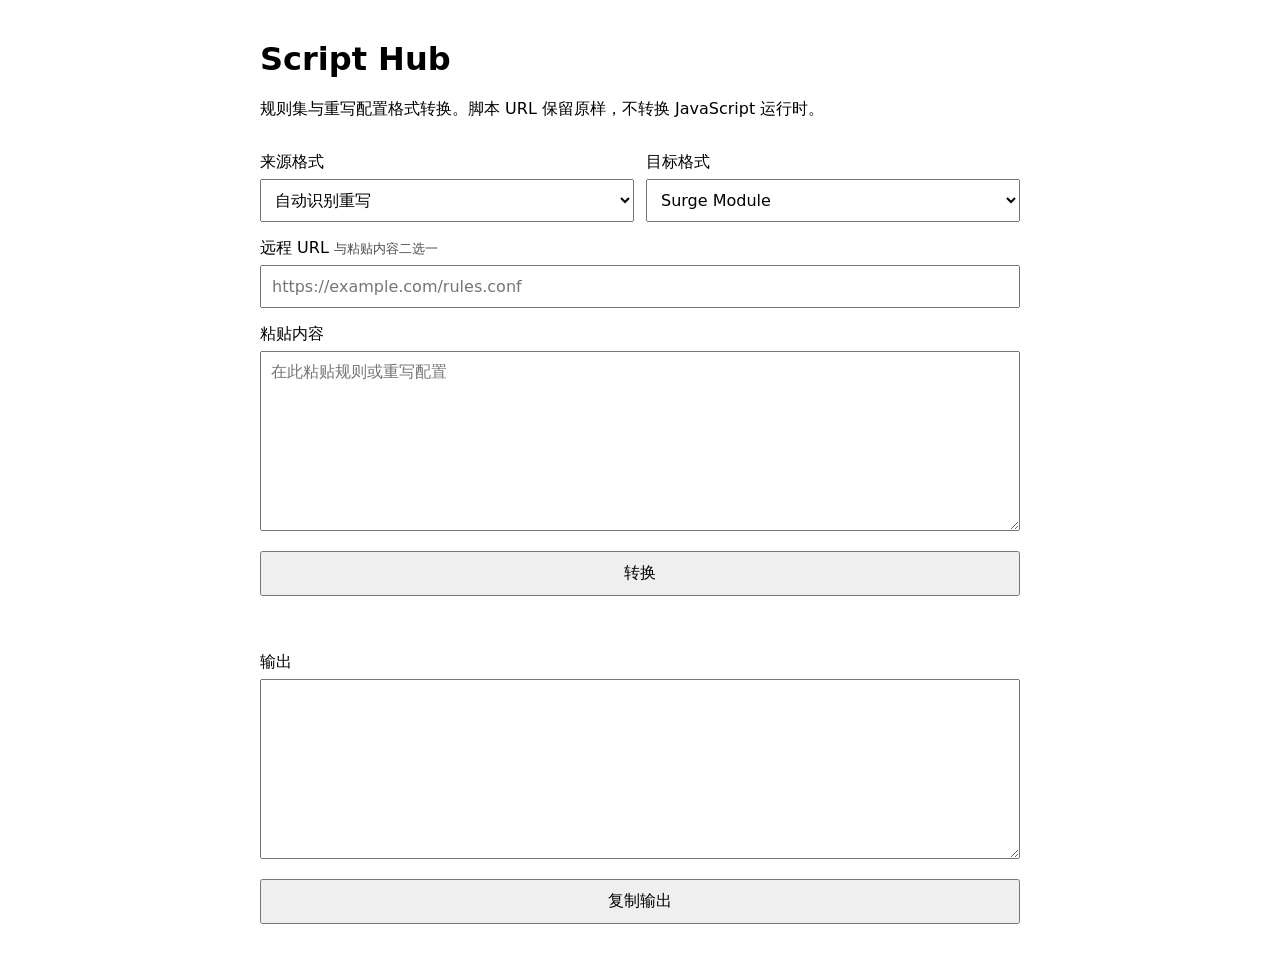
==== internal/frontend/index.html @ 1ce51b29 "refactor: focus on rule and rewrite conversion" ====
<!doctype html>
<html lang="zh-CN">
<head>
<meta charset="utf-8">
<meta name="viewport" content="width=device-width,initial-scale=1">
<title>Script Hub</title>
<style>
:root{color-scheme:light dark;font:16px system-ui,sans-serif}body{max-width:760px;margin:40px auto;padding:0 16px}label{display:block;margin:16px 0 6px}select,input,textarea,button{box-sizing:border-box;width:100%;font:inherit;padding:10px}textarea{min-height:180px;font-family:ui-monospace,monospace}button{margin-top:16px;cursor:pointer}small{opacity:.7}.row{display:grid;grid-template-columns:1fr 1fr;gap:12px}#status{min-height:1.5em;color:#b44}@media(max-width:540px){.row{grid-template-columns:1fr}}
</style>
</head>
<body>
<h1>Script Hub</h1>
<p>规则集与重写配置格式转换。脚本 URL 保留原样，不转换 JavaScript 运行时。</p>
<div class="row">
<div><label for="source">来源格式</label><select id="source"><option value="all-module">自动识别重写</option><option value="qx-rewrite">QX Rewrite</option><option value="surge-module">Surge Module</option><option value="loon-plugin">Loon Plugin</option><option value="rule-set">规则集</option></select></div>
<div><label for="target">目标格式</label><select id="target"><option value="surge-module">Surge Module</option><option value="loon-plugin">Loon Plugin</option><option value="stash-stoverride">Stash Override</option><option value="shadowrocket-module">Shadowrocket Module</option></select></div>
</div>
<label for="url">远程 URL <small>与粘贴内容二选一</small></label><input id="url" type="url" placeholder="https://example.com/rules.conf">
<label for="input">粘贴内容</label><textarea id="input" placeholder="在此粘贴规则或重写配置"></textarea>
<button id="convert">转换</button><p id="status" role="status"></p>
<label for="output">输出</label><textarea id="output" readonly></textarea>
<button id="copy" type="button">复制输出</button>
<script>
const base='__BASE_URL__';
const source=document.querySelector('#source'),target=document.querySelector('#target');
const targets={module:['surge-module','loon-plugin','stash-stoverride','shadowrocket-module'],rule:['surge-rule-set','loon-rule-set','stash-rule-set','shadowrocket-rule-set','surge-domain-set','stash-domain-set']};
function setTargets(){const values=source.value==='rule-set'?targets.rule:targets.module;target.replaceChildren(...values.map(value=>{const o=document.createElement('option');o.value=value;o.textContent=value;return o}))}source.addEventListener('change',setTargets);
document.querySelector('#convert').addEventListener('click',async()=>{const status=document.querySelector('#status'),output=document.querySelector('#output'),text=document.querySelector('#input').value.trim(),remote=document.querySelector('#url').value.trim();status.textContent='';output.value='';if(!text&&!remote){status.textContent='请输入 URL 或粘贴内容';return}if(remote){try{const u=new URL(remote);if(!['http:','https:'].includes(u.protocol))throw 0}catch{status.textContent='URL 必须使用 http 或 https';return}}const input=remote||'http://local.text';const q=new URLSearchParams({type:source.value,target:target.value});if(text)q.set('localtext',text);try{const r=await fetch(`${base}/file/_start_/${encodeURIComponent(input)}/_end_/?${q}`);const body=await r.text();if(!r.ok)throw new Error(body||`HTTP ${r.status}`);output.value=body}catch(e){status.textContent=e.message}});
document.querySelector('#copy').addEventListener('click',async()=>{await navigator.clipboard.writeText(document.querySelector('#output').value);document.querySelector('#status').textContent='已复制'});
</script>
</body>
</html>
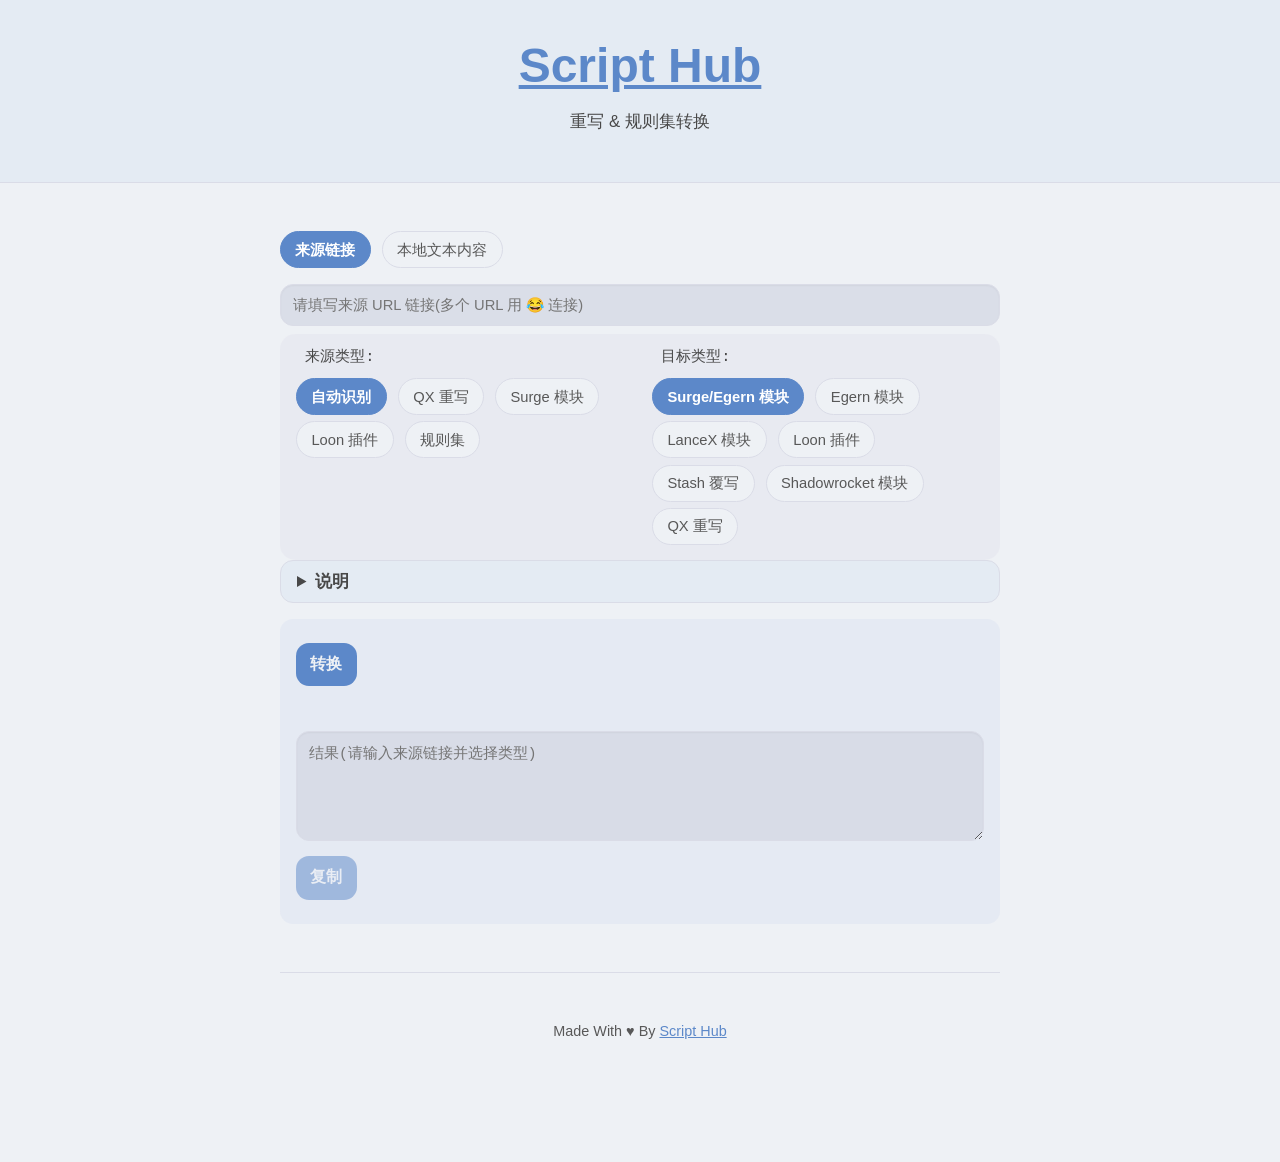
==== commit 2b5013e1: "feat(rewrite): complete cross-client plugin conversion matrix Add Egern and LanceX as Surge-compatib" ====
--- a/internal/frontend/index.html
+++ b/internal/frontend/index.html
@@ -1,32 +1,376 @@
 <!doctype html>
 <html lang="zh-CN">
+
 <head>
 <meta charset="utf-8">
-<meta name="viewport" content="width=device-width,initial-scale=1">
+<meta name="viewport" content="width=device-width, initial-scale=1, shrink-to-fit=no">
+<meta name="apple-mobile-web-app-capable" content="yes">
+<link rel="icon" type="image/png" href="https://raw.githubusercontent.com/Script-Hub-Org/Script-Hub/main/assets/icon.png">
 <title>Script Hub</title>
 <style>
-:root{color-scheme:light dark;font:16px system-ui,sans-serif}body{max-width:760px;margin:40px auto;padding:0 16px}label{display:block;margin:16px 0 6px}select,input,textarea,button{box-sizing:border-box;width:100%;font:inherit;padding:10px}textarea{min-height:180px;font-family:ui-monospace,monospace}button{margin-top:16px;cursor:pointer}small{opacity:.7}.row{display:grid;grid-template-columns:1fr 1fr;gap:12px}#status{min-height:1.5em;color:#b44}@media(max-width:540px){.row{grid-template-columns:1fr}}
+/* 基于上游 Script-Hub 的 Simple.css 主题变量 */
+:root {
+  --sans-font: -apple-system, BlinkMacSystemFont, "Avenir Next", Avenir,
+    "Nimbus Sans L", Roboto, "Noto Sans", "Segoe UI", Arial, Helvetica,
+    "Helvetica Neue", sans-serif;
+  --mono-font: Consolas, Menlo, Monaco, "Andale Mono", "Ubuntu Mono", monospace;
+  --standard-border-radius: 13px;
+  --bg: #eef1f5;
+  --kbg: #6e8ed712;
+  --accent-bg: #d8e3f17a;
+  --text: #484848;
+  --text-light: #585858;
+  --border: #dadce7;
+  --accent: #5c88c9;
+  --selectc: #e4e4ee85;
+  --inputs: #d2d7e2b0;
+  --error: #a64242;
+  --disabled: #efefef;
+  color-scheme: light dark;
+}
+@media (prefers-color-scheme: dark) {
+  :root {
+    --bg: #1f222a;
+    --kbg: #b3c5e114;
+    --accent-bg: #2a32469c;
+    --text: #d3cdcd;
+    --text-light: #ababab;
+    --border: #414146;
+    --accent: #9093ce;
+    --selectc: #1f1f21;
+    --inputs: #41414657;
+    --error: #e69b9b;
+    --disabled: #2a2a2f;
+  }
+}
+* { box-sizing: border-box; }
+html { font-family: var(--sans-font); scroll-behavior: smooth; }
+body {
+  display: grid;
+  grid-template-columns: 1fr min(45rem, 92%) 1fr;
+  margin: 0;
+  color: var(--text);
+  background: var(--bg);
+  font-size: 1.05rem;
+  line-height: 1.5;
+}
+body > * { grid-column: 2; }
+h1 { font-size: 3rem; line-height: 1.1; margin: 1rem auto; }
+h2 { font-size: 1.25rem; margin: 0 0 0.5rem; line-height: 1.2; }
+p { max-width: 40rem; margin: 1rem auto; }
+a { color: var(--accent); }
+code { font-family: var(--mono-font); background: var(--kbg); border-radius: 5px; padding: 0.1rem 0.3rem; font-size: 0.92em; }
+
+body > header {
+  grid-column: 1 / -1;
+  background-color: var(--accent-bg);
+  border-bottom: 1px solid var(--border);
+  text-align: center;
+  padding: 0 0.5rem 2rem;
+}
+body > header h1 { margin-top: 40px; }
+header > nav a, header > nav a:visited {
+  margin: 0 0.5rem 1rem;
+  border: 1px solid var(--border);
+  border-radius: var(--standard-border-radius);
+  color: var(--text);
+  display: inline-block;
+  padding: 0.1rem 1rem;
+  text-decoration: none;
+}
+
+main { padding-top: 1.5rem; }
+
+textarea, input[type="url"] {
+  width: 100%;
+  font-family: var(--mono-font);
+  font-size: 0.92rem;
+  background: var(--inputs);
+  color: var(--text);
+  border: 1px solid var(--border);
+  border-radius: var(--standard-border-radius);
+  padding: 0.75rem;
+  box-shadow: inset 0 1px 2px #0000000b;
+}
+textarea { min-height: 110px; max-height: 500px; overflow-y: auto; resize: vertical; line-height: 1.45; }
+input[type="url"] { font-family: var(--sans-font); }
+input:focus-visible, textarea:focus-visible { outline: 2px solid var(--accent); outline-offset: 1px; }
+
+aside, details, pre, progress {
+  background-color: var(--accent-bg);
+  border: 1px solid var(--border);
+  border-radius: var(--standard-border-radius);
+  margin-bottom: 1rem;
+}
+details { padding: 0.5rem 1rem; }
+details > summary { cursor: pointer; font-weight: 600; }
+
+/* 胶囊式单选标签（隐藏原生圆点，点击整片胶囊切换） */
+input[type="radio"] {
+  position: absolute;
+  width: 1px; height: 1px;
+  margin: -1px; padding: 0; border: 0;
+  clip: rect(0 0 0 0); clip-path: inset(50%);
+  overflow: hidden; white-space: nowrap;
+}
+input[type="radio"]:focus-visible + .radio-label {
+  outline: 2px solid var(--accent);
+  outline-offset: 2px;
+}
+input[type="radio"]:disabled + .radio-label { opacity: 0.5; cursor: not-allowed; }
+.radio-label {
+  display: inline-block;
+  margin: 0.2rem 0.4rem 0.2rem 0;
+  padding: 0.4rem 0.9rem;
+  border: 1px solid var(--border);
+  border-radius: 999px;
+  background: var(--bg);
+  color: var(--text-light);
+  font-size: 0.92rem;
+  font-weight: 500;
+  cursor: pointer;
+  user-select: none;
+  transition: background 0.1s, color 0.1s, border-color 0.1s;
+}
+.radio-label:hover { border-color: var(--accent); color: var(--text); }
+input[type="radio"]:checked + .radio-label {
+  border-color: var(--accent);
+  background: var(--accent);
+  color: #fff;
+  font-weight: 600;
+}
+
+/* 来源/目标 两栏容器 */
+.flex-container {
+  background: var(--selectc);
+  display: flex;
+  flex-wrap: wrap;
+  border-radius: 15px;
+  padding: 0.75rem 1rem;
+  margin-top: 0.5rem;
+  gap: 1.5rem;
+}
+.flex-container > div { flex: 1 1 220px; }
+.flex-container code { display: block; margin-bottom: 0.35rem; background: none; padding: 0; }
+.mode-group[hidden], .target-group[hidden] { display: none; }
+
+/* 按钮 */
+button {
+  border: none;
+  border-radius: var(--standard-border-radius);
+  background: var(--accent);
+  font-size: 1rem;
+  color: var(--bg);
+  padding: 0.7rem 0.9rem;
+  margin: 0.5rem 0;
+  font-family: inherit;
+  font-weight: 700;
+  cursor: pointer;
+}
+button:hover:not(:disabled) { filter: brightness(1.15); }
+button:focus-visible { outline: 2px solid var(--accent); outline-offset: 1px; }
+button:disabled { opacity: 0.5; cursor: not-allowed; }
+
+#status { min-height: 1.4em; margin: 0.5rem 0; color: var(--text-light); font-size: 0.92rem; }
+#status.error { color: var(--error); }
+
+body > footer {
+  margin-top: 3rem;
+  padding: 2rem 1rem 1.5rem;
+  color: var(--text-light);
+  font-size: 0.9rem;
+  text-align: center;
+  border-top: 1px solid var(--border);
+}
+
+@media (max-width: 720px) {
+  h1 { font-size: 2.5rem; }
+  .flex-container > div { flex-basis: 100%; }
+}
 </style>
 </head>
-<body>
-<h1>Script Hub</h1>
-<p>规则集与重写配置格式转换。脚本 URL 保留原样，不转换 JavaScript 运行时。</p>
-<div class="row">
-<div><label for="source">来源格式</label><select id="source"><option value="all-module">自动识别重写</option><option value="qx-rewrite">QX Rewrite</option><option value="surge-module">Surge Module</option><option value="loon-plugin">Loon Plugin</option><option value="rule-set">规则集</option></select></div>
-<div><label for="target">目标格式</label><select id="target"><option value="surge-module">Surge Module</option><option value="loon-plugin">Loon Plugin</option><option value="stash-stoverride">Stash Override</option><option value="shadowrocket-module">Shadowrocket Module</option></select></div>
-</div>
-<label for="url">远程 URL <small>与粘贴内容二选一</small></label><input id="url" type="url" placeholder="https://example.com/rules.conf">
-<label for="input">粘贴内容</label><textarea id="input" placeholder="在此粘贴规则或重写配置"></textarea>
-<button id="convert">转换</button><p id="status" role="status"></p>
-<label for="output">输出</label><textarea id="output" readonly></textarea>
-<button id="copy" type="button">复制输出</button>
+
+<body style="margin-bottom: 80px;">
+
+<header>
+  <a href="https://github.com/Script-Hub-Org/Script-Hub"><h1 style="margin-bottom: 0;">Script Hub</h1></a>
+  <p>重写 &amp; 规则集转换</p>
+</header>
+
+<main>
+  <div id="app">
+    <div style="margin-top: 30px;">
+      <span style="position: relative; top: -9px;" id="input-types">
+        <input type="radio" id="input-type-remote-url" name="input-mode" value="url" checked>
+        <label for="input-type-remote-url" class="radio-label">来源链接</label>
+        <input type="radio" id="input-type-local-text" name="input-mode" value="text">
+        <label for="input-type-local-text" class="radio-label">本地文本内容</label>
+      </span>
+      <div id="url-content" class="mode-group" style="margin-top: 4px;">
+        <input id="src" type="url" inputmode="url" placeholder="请填写来源 URL 链接(多个 URL 用 😂 连接)">
+      </div>
+      <textarea id="text-content" class="mode-group" hidden placeholder="请填写本地文件内容"></textarea>
+    </div>
+
+    <div class="flex-container">
+      <div>
+        <code>&nbsp;来源类型: </code>
+        <div id="source-types">
+          <input type="radio" id="type-all-module" name="source" value="all-module" checked>
+          <label for="type-all-module" class="radio-label">自动识别</label>
+          <input type="radio" id="type-qx-rewrite" name="source" value="qx-rewrite">
+          <label for="type-qx-rewrite" class="radio-label">QX 重写</label>
+          <input type="radio" id="type-surge-module" name="source" value="surge-module">
+          <label for="type-surge-module" class="radio-label">Surge 模块</label>
+          <input type="radio" id="type-loon-plugin" name="source" value="loon-plugin">
+          <label for="type-loon-plugin" class="radio-label">Loon 插件</label>
+          <input type="radio" id="type-rule-set" name="source" value="rule-set">
+          <label for="type-rule-set" class="radio-label">规则集</label>
+        </div>
+      </div>
+
+      <div>
+        <code>&nbsp;目标类型: </code>
+        <div id="module-targets" class="target-group">
+          <input type="radio" id="target-surge-module" name="target" value="surge-module" checked>
+          <label for="target-surge-module" class="radio-label">Surge/Egern 模块</label>
+          <input type="radio" id="target-egern-module" name="target" value="egern-module">
+          <label for="target-egern-module" class="radio-label">Egern 模块</label>
+          <input type="radio" id="target-lancex-module" name="target" value="lancex-module">
+          <label for="target-lancex-module" class="radio-label">LanceX 模块</label>
+          <input type="radio" id="target-loon-plugin" name="target" value="loon-plugin">
+          <label for="target-loon-plugin" class="radio-label">Loon 插件</label>
+          <input type="radio" id="target-stash-stoverride" name="target" value="stash-stoverride">
+          <label for="target-stash-stoverride" class="radio-label">Stash 覆写</label>
+          <input type="radio" id="target-shadowrocket-module" name="target" value="shadowrocket-module">
+          <label for="target-shadowrocket-module" class="radio-label">Shadowrocket 模块</label>
+          <input type="radio" id="target-qx-rewrite" name="target" value="qx-rewrite">
+          <label for="target-qx-rewrite" class="radio-label">QX 重写</label>
+        </div>
+        <div id="rule-targets" class="target-group" hidden>
+          <input type="radio" id="target-surge-rule-set" name="target" value="surge-rule-set">
+          <label for="target-surge-rule-set" class="radio-label">规则集(Surge)</label>
+          <input type="radio" id="target-loon-rule-set" name="target" value="loon-rule-set">
+          <label for="target-loon-rule-set" class="radio-label">规则集(Loon)</label>
+          <input type="radio" id="target-stash-rule-set" name="target" value="stash-rule-set">
+          <label for="target-stash-rule-set" class="radio-label">规则集(Stash)</label>
+          <input type="radio" id="target-shadowrocket-rule-set" name="target" value="shadowrocket-rule-set">
+          <label for="target-shadowrocket-rule-set" class="radio-label">规则集(Shadowrocket)</label>
+          <input type="radio" id="target-egern-rule-set" name="target" value="egern-rule-set">
+          <label for="target-egern-rule-set" class="radio-label">规则集(Egern)</label>
+          <input type="radio" id="target-lancex-rule-set" name="target" value="lancex-rule-set">
+          <label for="target-lancex-rule-set" class="radio-label">规则集(LanceX)</label>
+          <input type="radio" id="target-surge-domain-set" name="target" value="surge-domain-set">
+          <label for="target-surge-domain-set" class="radio-label">域名集(Surge)</label>
+          <input type="radio" id="target-surge-domain-set2" name="target" value="surge-domain-set2">
+          <label for="target-surge-domain-set2" class="radio-label">非域名集剩余规则(Surge)</label>
+          <input type="radio" id="target-stash-domain-set" name="target" value="stash-domain-set">
+          <label for="target-stash-domain-set" class="radio-label">域名集(Stash)</label>
+          <input type="radio" id="target-stash-domain-set2" name="target" value="stash-domain-set2">
+          <label for="target-stash-domain-set2" class="radio-label">非域名集剩余规则(Stash)</label>
+        </div>
+      </div>
+    </div>
+
+    <details>
+      <summary>说明</summary>
+      <span>脚本 URL 保留原样，不转换 JavaScript 运行时。选择「规则集」来源时，目标类型会自动切换到规则集组。</span>
+    </details>
+
+    <div style="padding: 1rem; margin-top: 1rem; background-color: var(--kbg); border-radius: var(--standard-border-radius);">
+      <button id="convert" type="button">转换</button>
+      <p id="status" role="status" aria-live="polite"></p>
+      <textarea id="result" readonly placeholder="结果(请输入来源链接并选择类型)"></textarea>
+      <div>
+        <button id="copy" type="button" disabled>复制</button>
+      </div>
+    </div>
+  </div>
+</main>
+
+<footer>
+  <p>Made With &hearts; By <a href="https://github.com/Script-Hub-Org/Script-Hub">Script Hub</a></p>
+</footer>
+
 <script>
 const base='__BASE_URL__';
-const source=document.querySelector('#source'),target=document.querySelector('#target');
-const targets={module:['surge-module','loon-plugin','stash-stoverride','shadowrocket-module'],rule:['surge-rule-set','loon-rule-set','stash-rule-set','shadowrocket-rule-set','surge-domain-set','stash-domain-set']};
-function setTargets(){const values=source.value==='rule-set'?targets.rule:targets.module;target.replaceChildren(...values.map(value=>{const o=document.createElement('option');o.value=value;o.textContent=value;return o}))}source.addEventListener('change',setTargets);
-document.querySelector('#convert').addEventListener('click',async()=>{const status=document.querySelector('#status'),output=document.querySelector('#output'),text=document.querySelector('#input').value.trim(),remote=document.querySelector('#url').value.trim();status.textContent='';output.value='';if(!text&&!remote){status.textContent='请输入 URL 或粘贴内容';return}if(remote){try{const u=new URL(remote);if(!['http:','https:'].includes(u.protocol))throw 0}catch{status.textContent='URL 必须使用 http 或 https';return}}const input=remote||'http://local.text';const q=new URLSearchParams({type:source.value,target:target.value});if(text)q.set('localtext',text);try{const r=await fetch(`${base}/file/_start_/${encodeURIComponent(input)}/_end_/?${q}`);const body=await r.text();if(!r.ok)throw new Error(body||`HTTP ${r.status}`);output.value=body}catch(e){status.textContent=e.message}});
-document.querySelector('#copy').addEventListener('click',async()=>{await navigator.clipboard.writeText(document.querySelector('#output').value);document.querySelector('#status').textContent='已复制'});
+const $ = selector => document.querySelector(selector);
+const status = $('#status'), result = $('#result'), convert = $('#convert'), copy = $('#copy');
+function setStatus(message, error = false) {
+  status.textContent = message;
+  status.classList.toggle('error', error);
+}
+function setInputMode() {
+  const textMode = document.querySelector('input[name="input-mode"]:checked').value === 'text';
+  $('#url-content').hidden = textMode;
+  $('#text-content').hidden = !textMode;
+}
+function setTargets() {
+  const rules = document.querySelector('input[name="source"]:checked').value === 'rule-set';
+  $('#module-targets').hidden = rules;
+  $('#rule-targets').hidden = !rules;
+  const group = rules ? $('#rule-targets') : $('#module-targets');
+  const first = group.querySelector('input[type="radio"]');
+  if (first) first.checked = true;
+}
+document.querySelectorAll('input[name="input-mode"]').forEach(input => input.addEventListener('change', setInputMode));
+document.querySelectorAll('input[name="source"]').forEach(input => input.addEventListener('change', setTargets));
+
+convert.addEventListener('click', async () => {
+  const textMode = document.querySelector('input[name="input-mode"]:checked').value === 'text';
+  const text = $('#text-content').value.trim();
+  const remote = $('#src').value.trim();
+  const value = textMode ? text : remote;
+  setStatus('');
+  result.value = '';
+  copy.disabled = true;
+  if (!value) {
+    setStatus(textMode ? '请填写本地文件内容' : '请填写来源 URL 链接', true);
+    return;
+  }
+  if (!textMode) {
+    try {
+      const url = new URL(remote);
+      if (!['http:', 'https:'].includes(url.protocol)) throw new Error();
+    } catch {
+      setStatus('URL 必须使用 http 或 https 协议', true);
+      return;
+    }
+  }
+  const input = textMode ? 'http://local.text' : remote;
+  const type = document.querySelector('input[name="source"]:checked').value;
+  const target = document.querySelector('input[name="target"]:checked').value;
+  const query = new URLSearchParams({ type, target });
+  if (textMode) query.set('localtext', text);
+  convert.disabled = true;
+  convert.textContent = '转换中…';
+  setStatus('正在转换…');
+  try {
+    const response = await fetch(`${base}/file/_start_/${encodeURIComponent(input)}/_end_/?${query}`);
+    const body = await response.text();
+    if (!response.ok) throw new Error(body || `HTTP ${response.status}`);
+    result.value = body;
+    copy.disabled = !body;
+    setStatus('转换完成');
+  } catch (error) {
+    setStatus(error.message || '转换失败', true);
+  } finally {
+    convert.disabled = false;
+    convert.textContent = '转换';
+  }
+});
+
+copy.addEventListener('click', async () => {
+  if (!result.value) return;
+  try {
+    await navigator.clipboard.writeText(result.value);
+    setStatus('已复制');
+  } catch {
+    setStatus('复制失败：浏览器未授予剪贴板权限', true);
+  }
+});
 </script>
+
 </body>
+
 </html>
